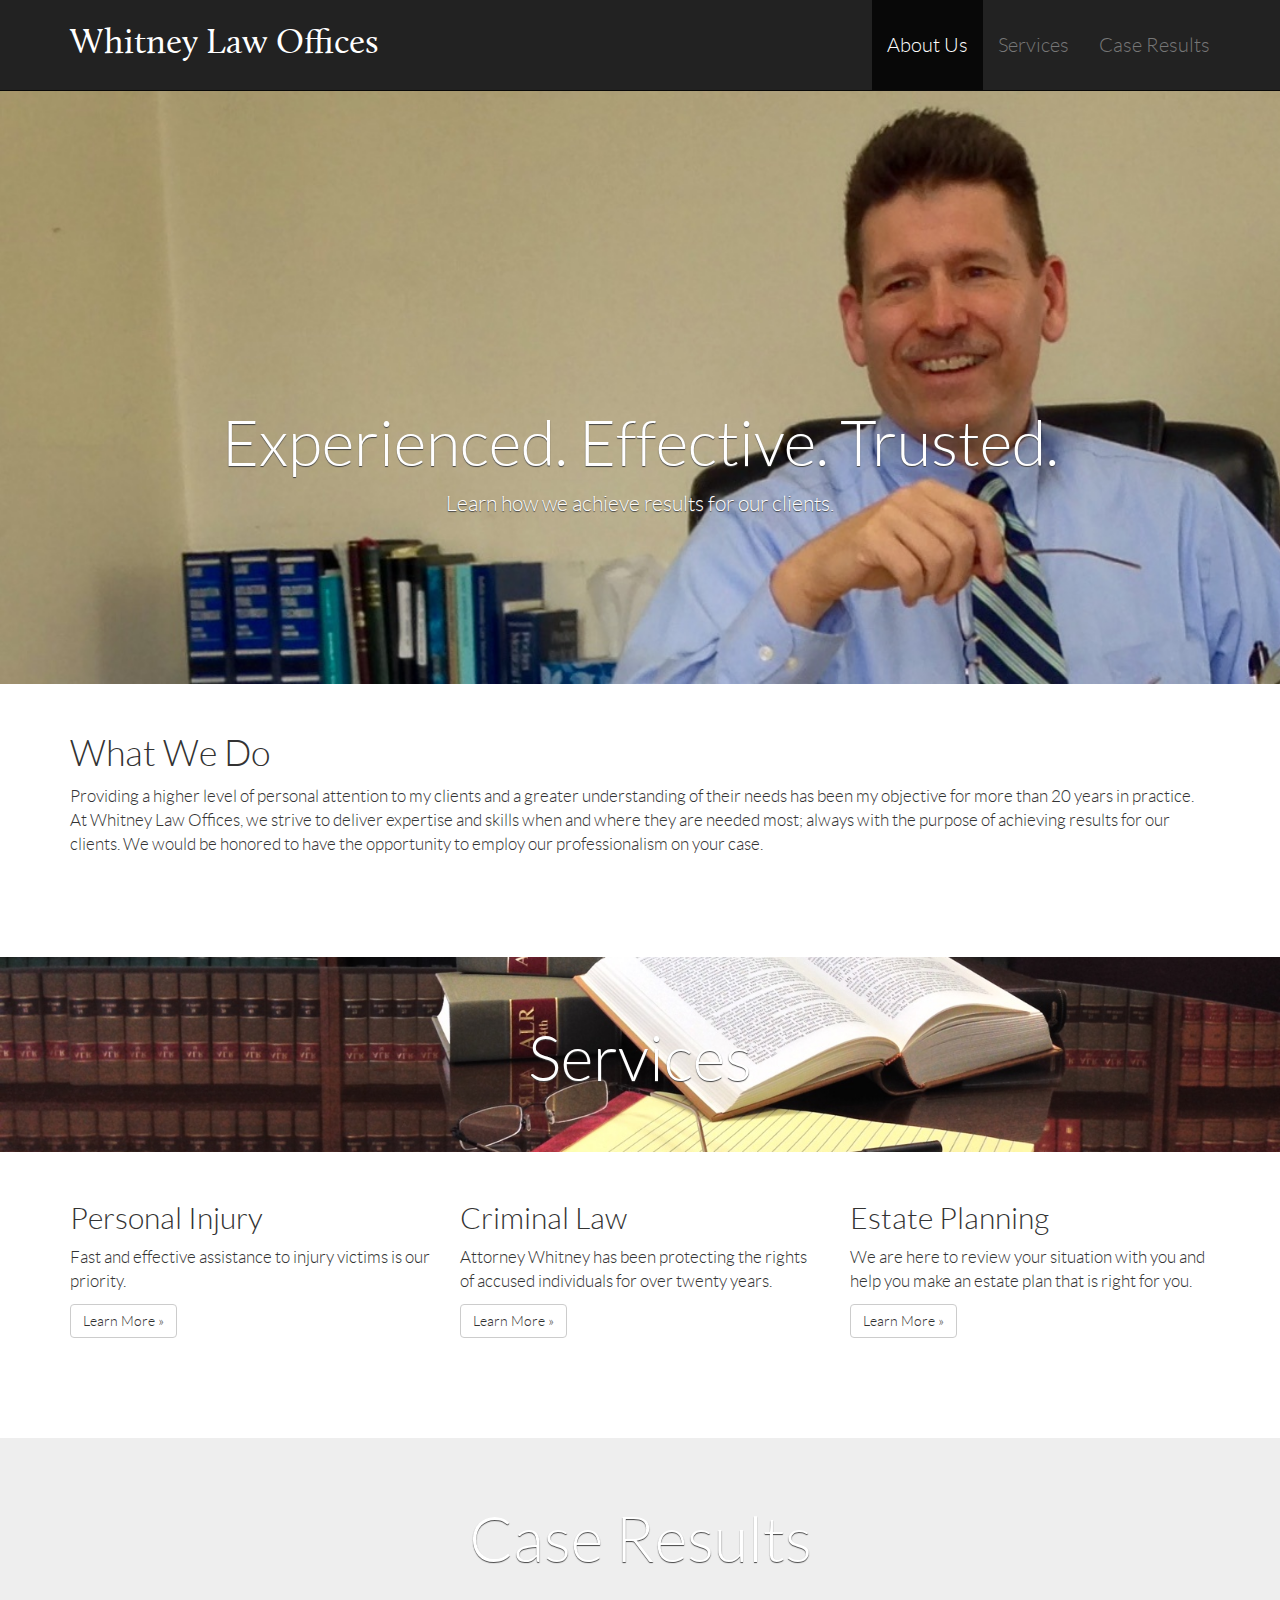
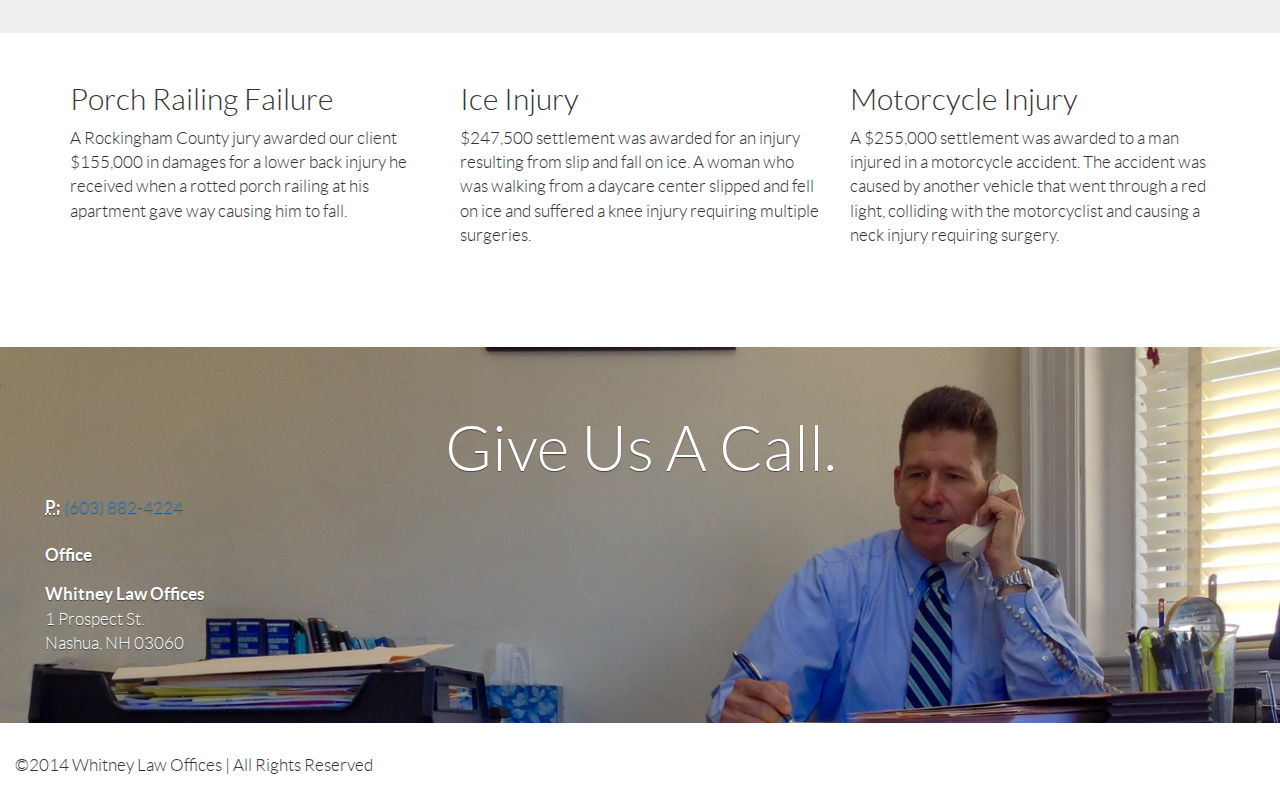
==== index.html @ d63b78fd "Updated files to reflect hosted changes." ====
<!DOCTYPE html>
<html>
  <head>
    <title>Whitney Law Offices</title>
    <meta charset="utf-8">
    <meta http-equiv="X-UA-Compatible" content="IE=edge">
    <meta name="viewport" content="width=device-width,
                                   initial-scale=1">
    <meta name="description" content="Familiar, Trusted, Effective">
    <!-- Stylesheets -->
    <link rel="stylesheet"
          href="css/bootstrap.min.css">
    <link rel="stylesheet" href="css/styles.css">
  </head>
  <body>

    <div class="navbar navbar-inverse navbar-fixed-top" role="navigation">
      <div class="container">
        <div class="navbar-header">
          <button type="button" class="navbar-toggle collapsed" data-toggle="collapse" data-target=".navbar-collapse">
            <span class="sr-only">Toggle navigation</span>
            <span class="icon-bar"></span>
            <span class="icon-bar"></span>
            <span class="icon-bar"></span>
          </button>
          <a class="navbar-brand" href="#">Whitney Law Offices</a>
        </div>
        <div class="navbar-collapse collapse">
          <ul class="nav navbar-nav navbar-right">
            <li class="active"><a href="#sec-about-us">About Us</a></li>
            <li><a href="#sec-services">Services</a></li>
            <li><a href="#sec-case-results">Case Results</a></li>
          </ul>
        </div>
      </div>
    </div>
    <header class="jumbotron about-us">
      <div class="container">
        <div class="row spacer">
          <div class="col-md-12">
            <h1 class="text-center">Experienced. Effective. Trusted.</h1>
            <p class="text-center">Learn how we achieve results for our clients.</p>
          </div>
        </div>
      </div>
    </header>
    <section class="sec-about-us">
      <div class="container">
        <div class="row">
          <div class="col-md-12">
            <h1>What We Do</h1>
            <p>
              Providing a higher level of personal attention to my clients and a
              greater understanding of their needs has been my objective for more
              than 20 years in practice. At Whitney Law Offices, we strive to
              deliver expertise and skills when and where they are needed most;
              always with the purpose of achieving results for our clients. We would
              be honored to have the opportunity to employ our professionalism on
              your case.
            </p>
          </div>
        </div>
      </div>
    </section>
    <header class="jumbotron services">
      <div class="container">
        <h1 class="text-center">Services</h1>
      </div>
    </header>
    <section class="sec-services">
      <div class="container">
        <div class="row">
          <div class="col-md-4">
            <h2>Personal Injury</h2>
            <p>
              Fast and effective assistance to injury victims is our
              priority.
            </p>
            <p>
              <!-- Modal Button -->
              <a class="btn btn-default" href="#" data-toggle="modal" role="button" data-target="#PIModal">
                Learn More »
              </a>
            </p>
          </div>
          <!-- Modal -->
          <div class="modal fade" id="PIModal" tabindex="-1" role="dialog" aria-labelledby="PIModalLabel" aria-hidden="true">
            <div class="modal-dialog">
              <div class="modal-content">
                <div class="modal-header">
                  <button type="button" class="close" data-dismiss="modal">
                    <span aria-hidden="true">&times;</span>
                    <span class="sr-only">Close</span>
                  </button>
                  <h4 class="modal-title" id="PIModal">
                    Personal Injury
                  </h4>
                </div>
                <div class="modal-body">
                  Fast and effective assistance to injury victims is
                  our priority. Attorney Whitney practiced in
                  personal injury law for over twenty years and
                  secured many substantial verdicts and settlements
                  for our clients. Our clients expect and receive
                  the peace of mind they need to recover. Whatever
                  the injury, however the cause, we provide a
                  confidential evaluation of your claim. We get all
                  the facts, explain to you your case in a
                  straightforward, no-nonsense manner and tell you
                  what you can expect. We have represented clients
                  in cases involving dog bites and dog attacks,
                  severe personal injury, injuries to children,
                  automobile collisions, motorcycle and bicycle
                  injuries, and many other incidents. The insurance
                  companies have not made things easy and we
                  understand that an aggressive stance and steady
                  pressure are often necessary to obtain a fair
                  result.
                </div>
              </div>
            </div>
          </div>

          <div class="col-md-4">
            <h2>Criminal Law</h2>
            <p>
              Attorney Whitney has been protecting the
              rights of accused individuals for over twenty years.
            </p>
            <p>
              <!-- Modal Button -->
              <a class="btn btn-default" href="#" data-toggle="modal" role="button" data-target="#CLModal">
                Learn More »
              </a>
            </p>
          </div>

          <!-- Modal -->
          <div class="modal fade" id="CLModal" tabindex="-1" role="dialog" aria-labelledby="CLModalLabel" aria-hidden="true">
            <div class="modal-dialog">
              <div class="modal-content">
                <div class="modal-header">
                  <button type="button" class="close" data-dismiss="modal">
                    <span aria-hidden="true">&times;</span>
                    <span class="sr-only">Close</span>
                  </button>
                  <h4 class="modal-title" id="CLModal">
                    Criminal Law
                  </h4>
                </div>
                <div class="modal-body">
                  <!--Consider listifying charges-->
                  Attorney Whitney has been protecting the
                  rights of accused individuals for over twenty
                  years. He has won jury acquittals in felony
                  cases and negotiated favorable or lenient plea
                  bargain arrangements in numerous other matters
                  dealing with a variety of criminal offenses. We
                  represent clients in all courts including Federal
                  Court. Attorney Whitney is also licensed to
                  practice in Massachusetts and has successfully
                  defended many clients there. Whether you are facing
                  drug charges, DWI, assault, juvenile, theft, motor
                  vehicle, or any other type of offense, we can
                  help. At an initial consultation, you will receive a
                  review of the facts of your case and a full analysis
                  of possible defenses that can be employed in your
                  favor.
                </div>
              </div>
            </div>
          </div>

          <div class="col-md-4">
            <h2>Estate Planning</h2>
            <p>
              We are here to review your situation with you and help you make an
              estate plan that is right for you.
            </p>
            <p>
              <!-- Modal Button -->
              <a class="btn btn-default" href="#" data-toggle="modal" role="button" data-target="#ESModal">
                Learn More »
              </a>
            </p>
          </div>

          <!-- Modal -->
          <div class="modal fade" id="ESModal" tabindex="-1" role="dialog" aria-labelledby="ESModalLabel" aria-hidden="true">
            <div class="modal-dialog">
              <div class="modal-content">
                <div class="modal-header">
                  <button type="button" class="close" data-dismiss="modal">
                    <span aria-hidden="true">&times;</span>
                    <span class="sr-only">Close</span>
                  </button>
                  <h4 class="modal-title" id="ESModal">
                    Estate Planning - Probate
                  </h4>
                </div>
                <div class="modal-body">
                  We are here to review your situation with you and
                  help you make an estate plan that is right for
                  you. If someone has passed on leaving an estate to
                  settle, whether with a will or without, we are ready
                  to open a probate administration promptly and
                  proceed towards formal distribution with an eye on
                  eliminating possible disputes. Let us handle your
                  probate case as we have successfully done for so
                  many of our other clients. Probate administration
                  can often become complicated with inheritance of
                  estate taxes, missing heirs, minors, and other
                  issues. And if someone you know has lost the ability
                  to manage their own finances or care for themselves,
                  we are always available to assist in obtaining a
                  guardianship from the court.
                </div>
              </div>
            </div>
          </div>

        </div>
      </div>
    </section>

    <header class="jumbotron case-results">
      <div class="container">
        <h1 class="text-center">Case Results</h1>
      </div>
    </header>

    <section class="sec-case-results">
      <div class="container">
        <div class="row">
          <div class="col-md-4">
            <h2>Porch Railing Failure</h2>
            <p>
              A Rockingham County jury awarded our client $155,000
              in damages for a lower back injury he received when a
              rotted porch railing at his apartment gave way causing
              him to fall.
            </p>
          </div>

          <div class="col-md-4">
            <h2>Ice Injury</h2>
            <p>
              $247,500 settlement was awarded for an injury
              resulting from slip and fall on ice. A woman who was
              walking from a daycare center slipped and fell on ice
              and suffered a knee injury requiring multiple
              surgeries.
            </p>
          </div>

          <div class="col-md-4">
            <h2>Motorcycle Injury</h2>
            <p>
              A $255,000 settlement was awarded to a man injured in
              a motorcycle accident. The accident was caused by
              another vehicle that went through a red light,
              colliding with the motorcyclist and causing a neck
              injury requiring surgery.
            </p>
          </div>

        </div>
      </div>
    </section>
    <section class="contact-us">
      <header class="jumbotron">
        <div class="container-fluid contact-us">
          <div class="row">
            <div class="col-md-12">
              <h1 class="text-center">Give Us A Call.</h1>
            </div>
            <div class="col-md-4">
              <p>
                <strong class="com-method"><abbr title="Phone">P:</abbr></strong>
                <a href="tel:6038824224">(603) 882-4224</a><br>
                <br>
                <strong>Office</strong><br>
                <address>
                  <strong class="com-method">Whitney Law Offices</strong><br>
                  1 Prospect St.<br>
                  Nashua, NH 03060
                </address>
              </p>
            </div>
          </div>
        </div>
      </header>
    </section>

    <div class="container-fluid">
      <div class="row">
        <div class="col-md-12">
          <p>
            ©2014 Whitney Law Offices | All Rights Reserved
          </p>
        </div>
      </div>
    </div>

    <script src="https://ajax.googleapis.com/ajax/libs/jquery/2.1.1/jquery.min.js"></script>
    <script src="https://maxcdn.bootstrapcdn.com/bootstrap/3.2.0/js/bootstrap.min.js"></script>

    <script>
    var sections = $('section');
    var navbar = $('.navbar');
    var collapse = $('.collapse');
    var collapse_height = collapse.outerHeight();
    var nav_height = navbar.outerHeight();

    $(window).on('scroll', function () {
        var cur_pos = $(this).scrollTop();

        // If were at the bottom of the page, set the last section to be active
        if($(window).scrollTop() + $(window).height() >= $(document).height()) {
            // If the active section isn't already the last
            if (navbar.find('.active').children() != navbar.find('ul').children().get(-1).children) {
                // deactivate section
                navbar.find('li').removeClass('active');
                sections.removeClass('active');

                // make bottom section the last
                var lastsec = navbar.find('ul').children().get(-1);
                lastsec.className = "active";
            }
        } else {
            sections.each(function() {
                // Getting the upper and lower bounds of this section
                var top = $(this).offset().top - nav_height - collapse_height;
                bottom = top + $(this).outerHeight();

                if (cur_pos >= top && cur_pos <= bottom) {
                    navbar.find('li').removeClass('active');
                    sections.removeClass('active');
                    // Make the link that corresponds to this section active
                    navbar.find('a[href="#'+$(this).attr('class')+'"]').parent().addClass("active");
                }
            });
        }
    });

    // Animate fluid transition to the clicked-on selection
    navbar.find('a').on('click', function () {
        var start = $(this).attr('href');
        var link = start.substring(1, start.length);
        $('html, body').animate({
            // compensate for size of navbar
            scrollTop: $('.'+link+'').offset().top - nav_height - collapse_height
        }, 500);

        return false;
    });
    </script>
  </body>
</html>
---- css/styles.css ----
/* Fonts */

@font-face {
    font-family: Lato-Light;
    src: url('lato-lig-webfont.woff') format('woff');
}

@font-face {
    font-family: Lato-Reg;
    src: url('lato-reg-webfont.woff') format('woff');
}

@font-face {
    font-family: Lato-Bold;
    src: url('lato-bol-webfont.woff') format('woff');
}

@font-face {
    font-family: Lato-Hairline-Italic;
    src: url('lato-haiita-webfont.woff') format('woff');
}

@font-face {
    font-family: Calluna;
    src: url('exljbris_-_calluna-regular-webfont.woff') format('woff');
    font-weight: light;
}

h1 {
    font-family: Lato-Light;
}

strong {
    font-family: Lato-Bold;
    font-size: 17px;
    font-style: bold;
}

blockquote {
    font-family: Lato-Hairline-Italic;
}

/* Navbar */
.navbar-brand {
    font-size: 35px;
    font-family: Calluna;
}

.nav {
    font-family: Lato-Light;
    font-size: 20px;
}

.navbar-inverse .navbar-nav > li > a:hover {
    color: #777;
}

.navbar-inverse .navbar-nav>li>a:focus {
    color: #777;
}

/*Keep nav button and brand separate*/
@media (max-width: 400px) {
    .navbar-brand {
        font-size: 30px;
    }
}

@media (max-width: 320px) {
    .navbar-brand {
        font-size: 25px;
    }
}

.spacer {
    margin-top: 150px
}

.jumbotron {
    margin-top: 90px;
    background-size: cover;
    background-repeat: no-repeat;
    font-family: Lato;
    color: white;
    text-shadow: #444 0 1px 1px;
}

.about-us {
    background-image: url("../assets/whitlaw_convo_cropped.jpg");
    padding-top: 150px;
    padding-bottom: 150px;
    background-position: 80%;
}

.case-results {
    background-image: url("../assets/whitlaw_conference.jpg");
    background-position: 0% 50%;
}

.services {
    background-image: url("../assets/whitlaw_services.jpg");
    background-position-x: 20%;
    background-position: 20% 65%;
}

.contact-us > .jumbotron {
    background-image: url("../assets/whitlaw_on_phone_cropped.jpg");
    background-position: 80%
}

/* Tasteful background positions */

@media (max-width: 556px) {
    .contact-us > .jumbotron {
        background-position: 70%;
    }
}

.container, .container-fluid p, address {
    font-family: Lato-Light;
    font-style: light;
    font-size: 17px;
}


/* Phone & Email */
.com-method {
    font-family: Lato-Bold;
}
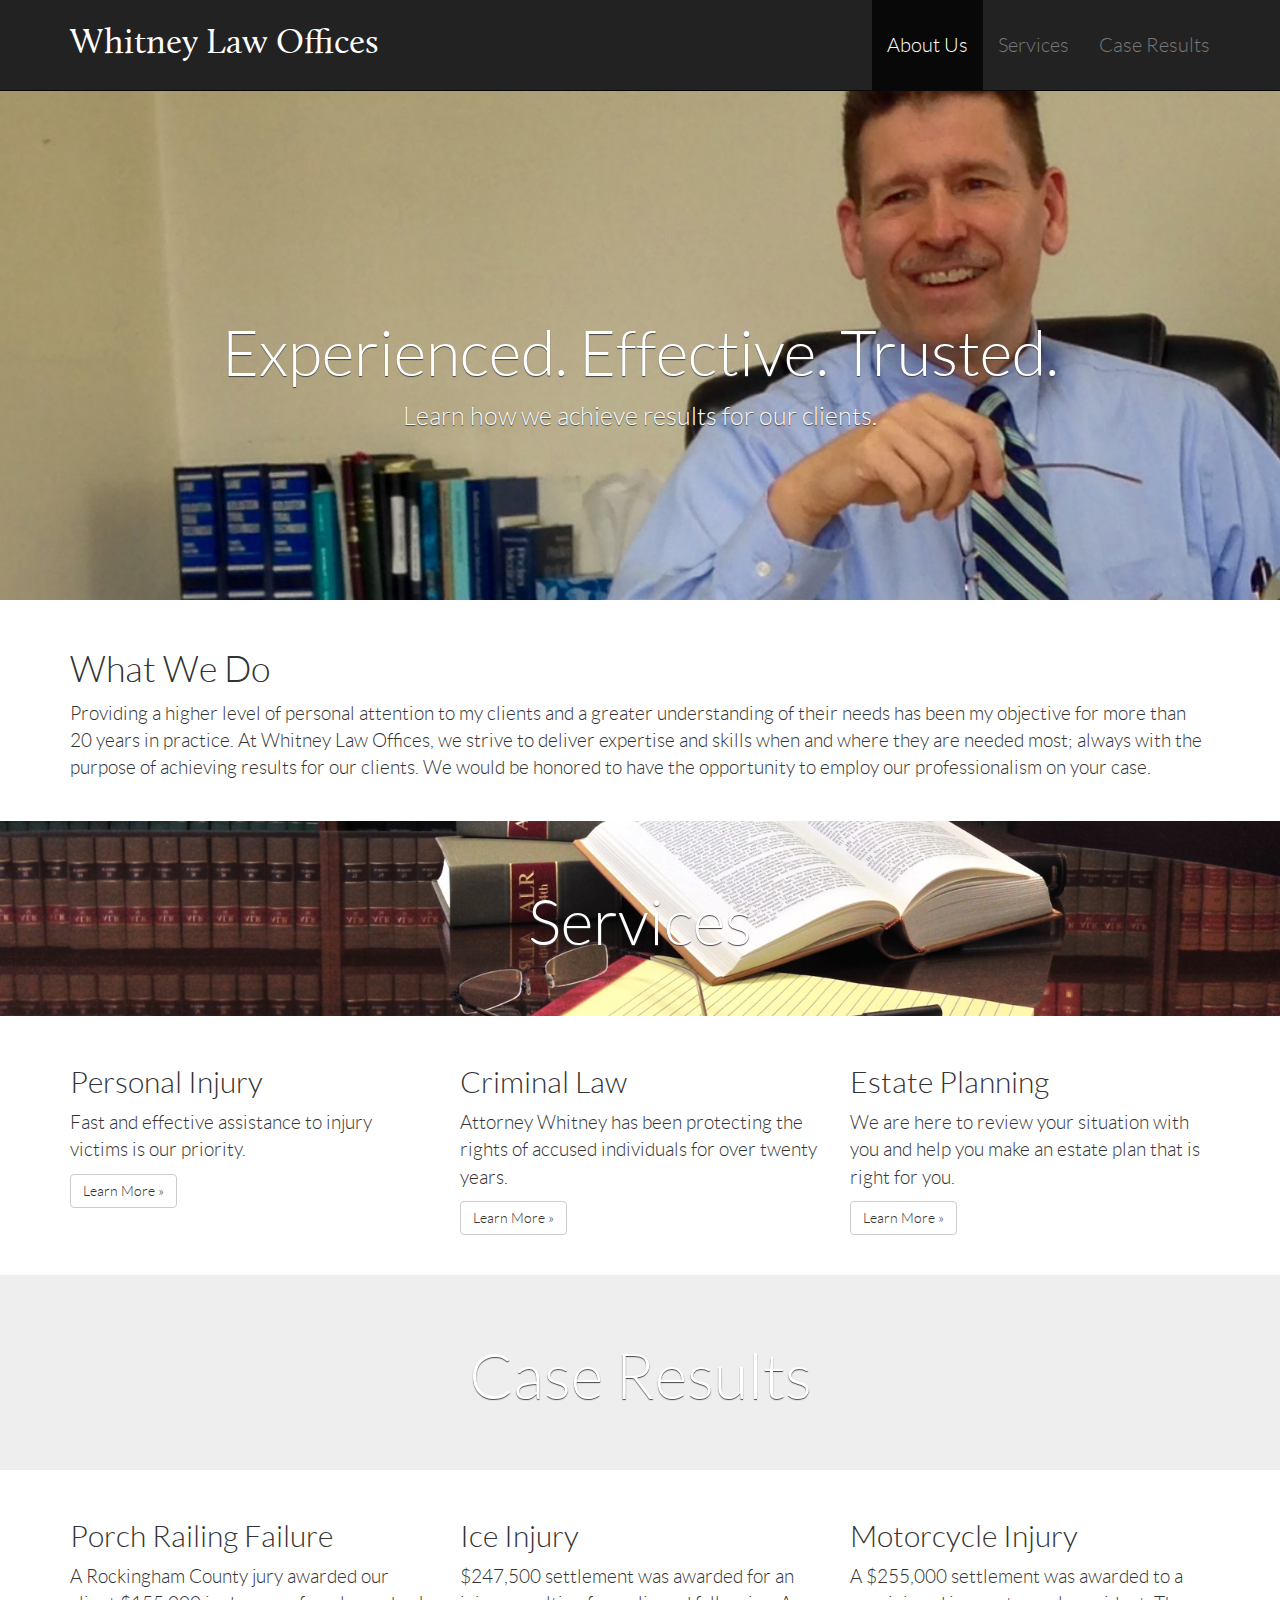
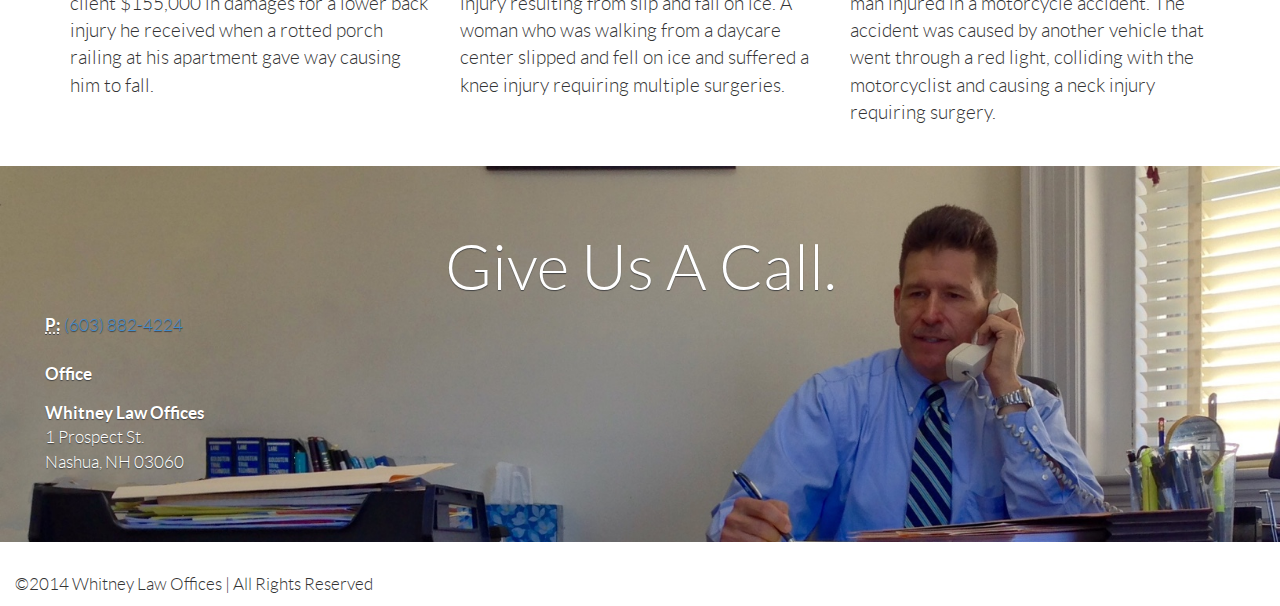
==== commit 21c4f506: "Evened top and bottom section margins." ====
--- a/index.html
+++ b/index.html
@@ -39,7 +39,7 @@
         <div class="row spacer">
           <div class="col-md-12">
             <h1 class="text-center">Experienced. Effective. Trusted.</h1>
-            <p class="text-center">Learn how we achieve results for our clients.</p>
+            <p class="text-center caption">Learn how we achieve results for our clients.</p>
           </div>
         </div>
       </div>
--- a/css/styles.css
+++ b/css/styles.css
@@ -40,6 +40,18 @@
     font-family: Lato-Hairline-Italic;
 }
 
+section {
+    margin-bottom: 30px
+}
+
+p {
+    font-size: 19px
+}
+
+.jumbotron p {
+    font-size: 25px
+}
+
 /* Navbar */
 .navbar-brand {
     font-size: 35px;
@@ -77,7 +89,6 @@
 }
 
 .jumbotron {
-    margin-top: 90px;
     background-size: cover;
     background-repeat: no-repeat;
     font-family: Lato;
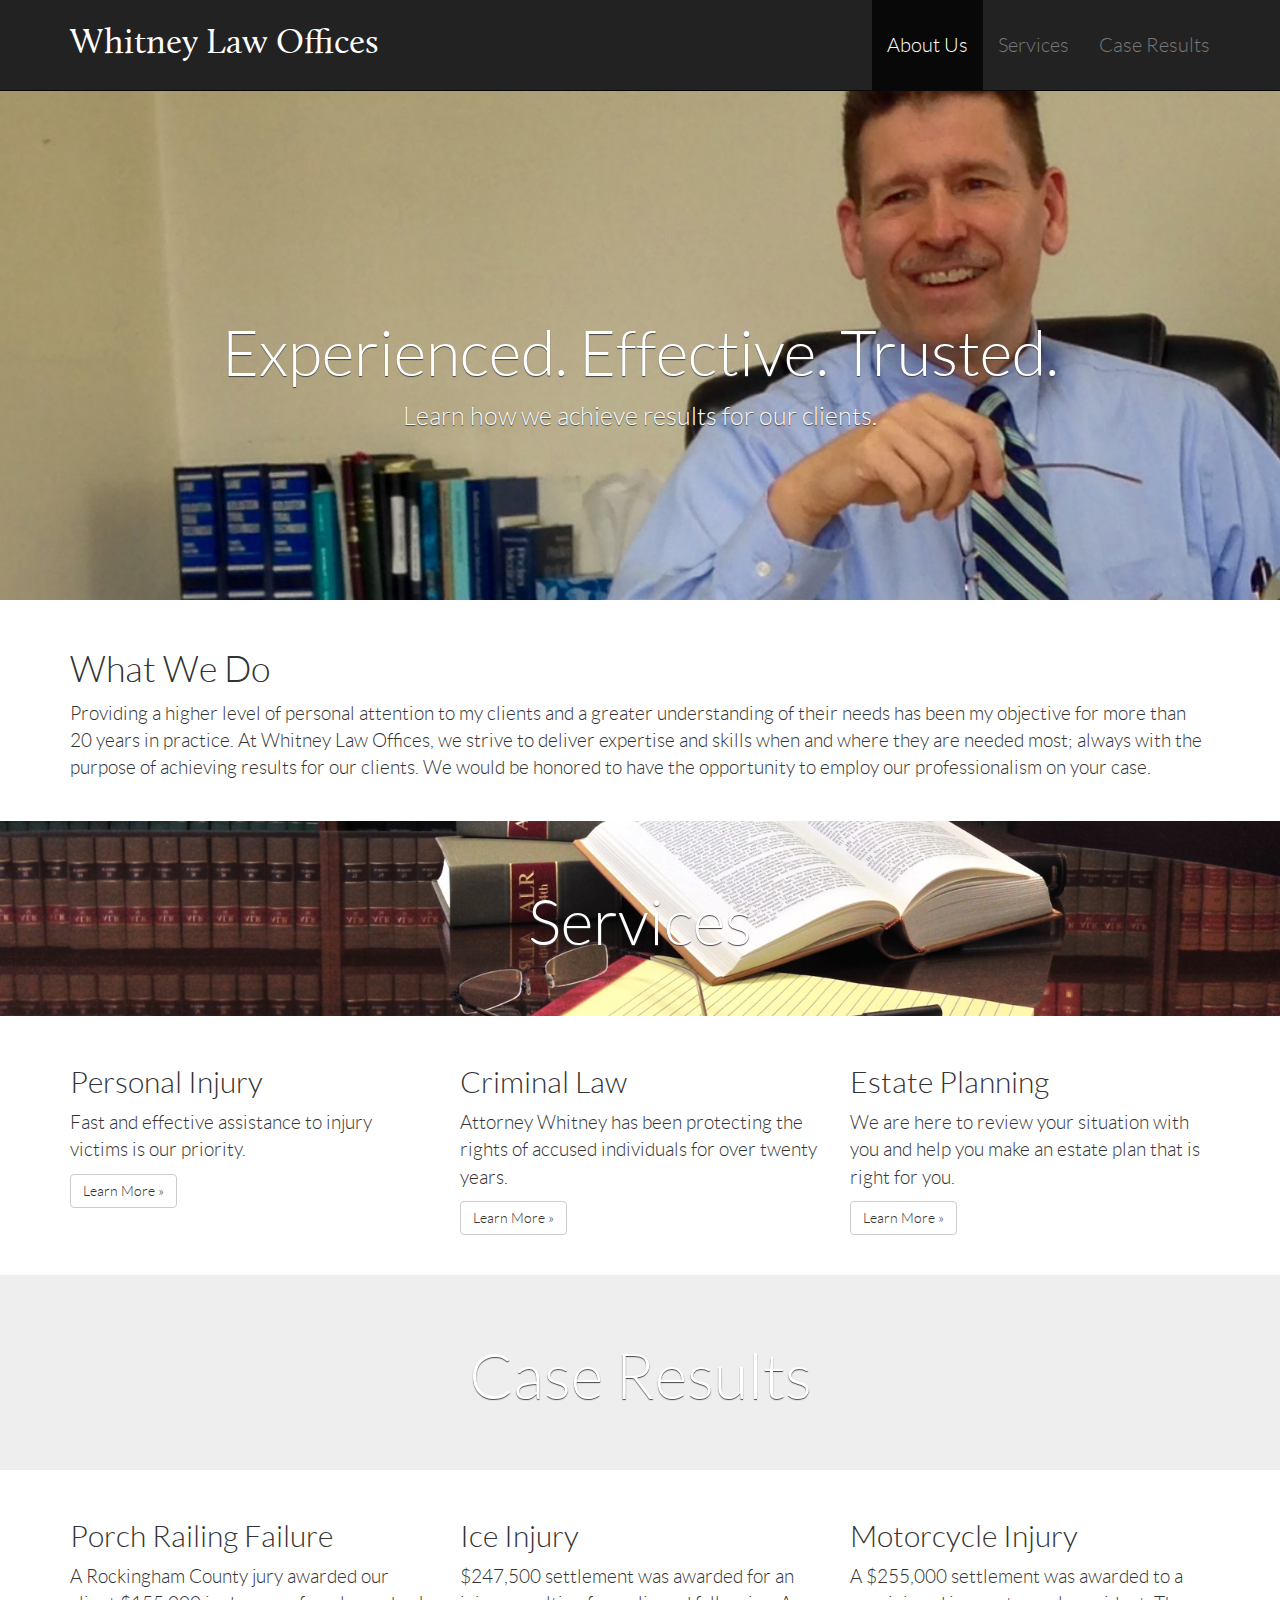
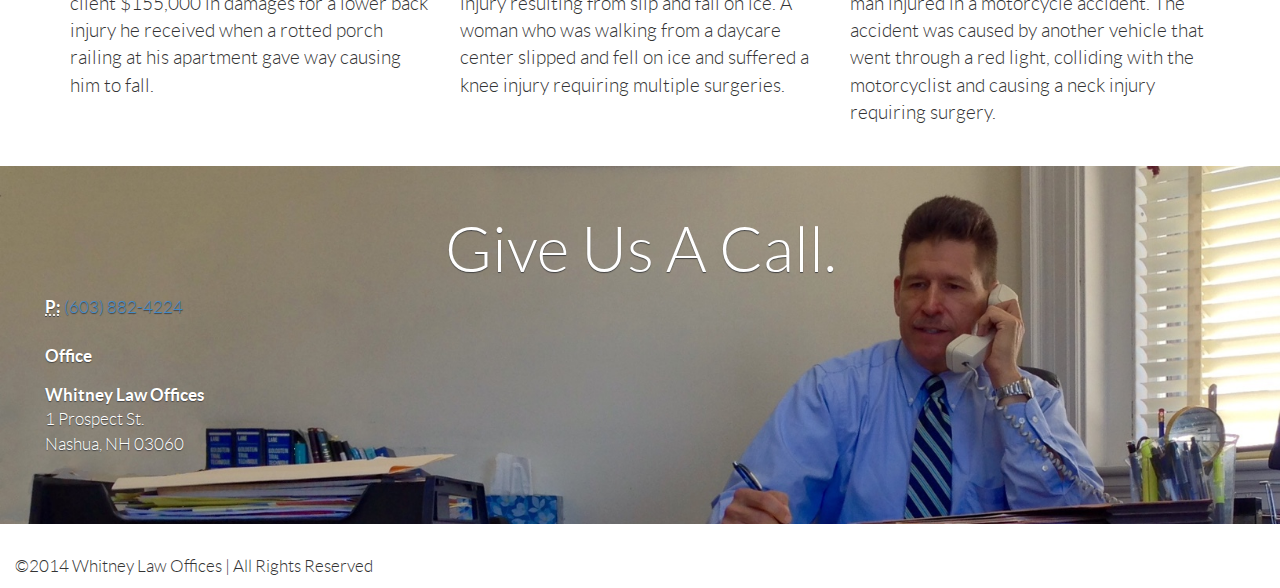
==== commit 5c5b8fb4: "Disabled zooming on mobile devices." ====
--- a/index.html
+++ b/index.html
@@ -4,12 +4,10 @@
     <title>Whitney Law Offices</title>
     <meta charset="utf-8">
     <meta http-equiv="X-UA-Compatible" content="IE=edge">
-    <meta name="viewport" content="width=device-width,
-                                   initial-scale=1">
+    <meta name="viewport" content="width=device-width, initial-scale=1.0, maximum-scale=1.0, user-scalable=no">
     <meta name="description" content="Familiar, Trusted, Effective">
     <!-- Stylesheets -->
-    <link rel="stylesheet"
-          href="css/bootstrap.min.css">
+    <link rel="stylesheet" href="css/bootstrap.min.css">
     <link rel="stylesheet" href="css/styles.css">
   </head>
   <body>
--- a/css/styles.css
+++ b/css/styles.css
@@ -116,7 +116,8 @@
 
 .contact-us > .jumbotron {
     background-image: url("../assets/whitlaw_on_phone_cropped.jpg");
-    background-position: 80%
+    background-position: 80%;
+    padding-top: 30px
 }
 
 /* Tasteful background positions */
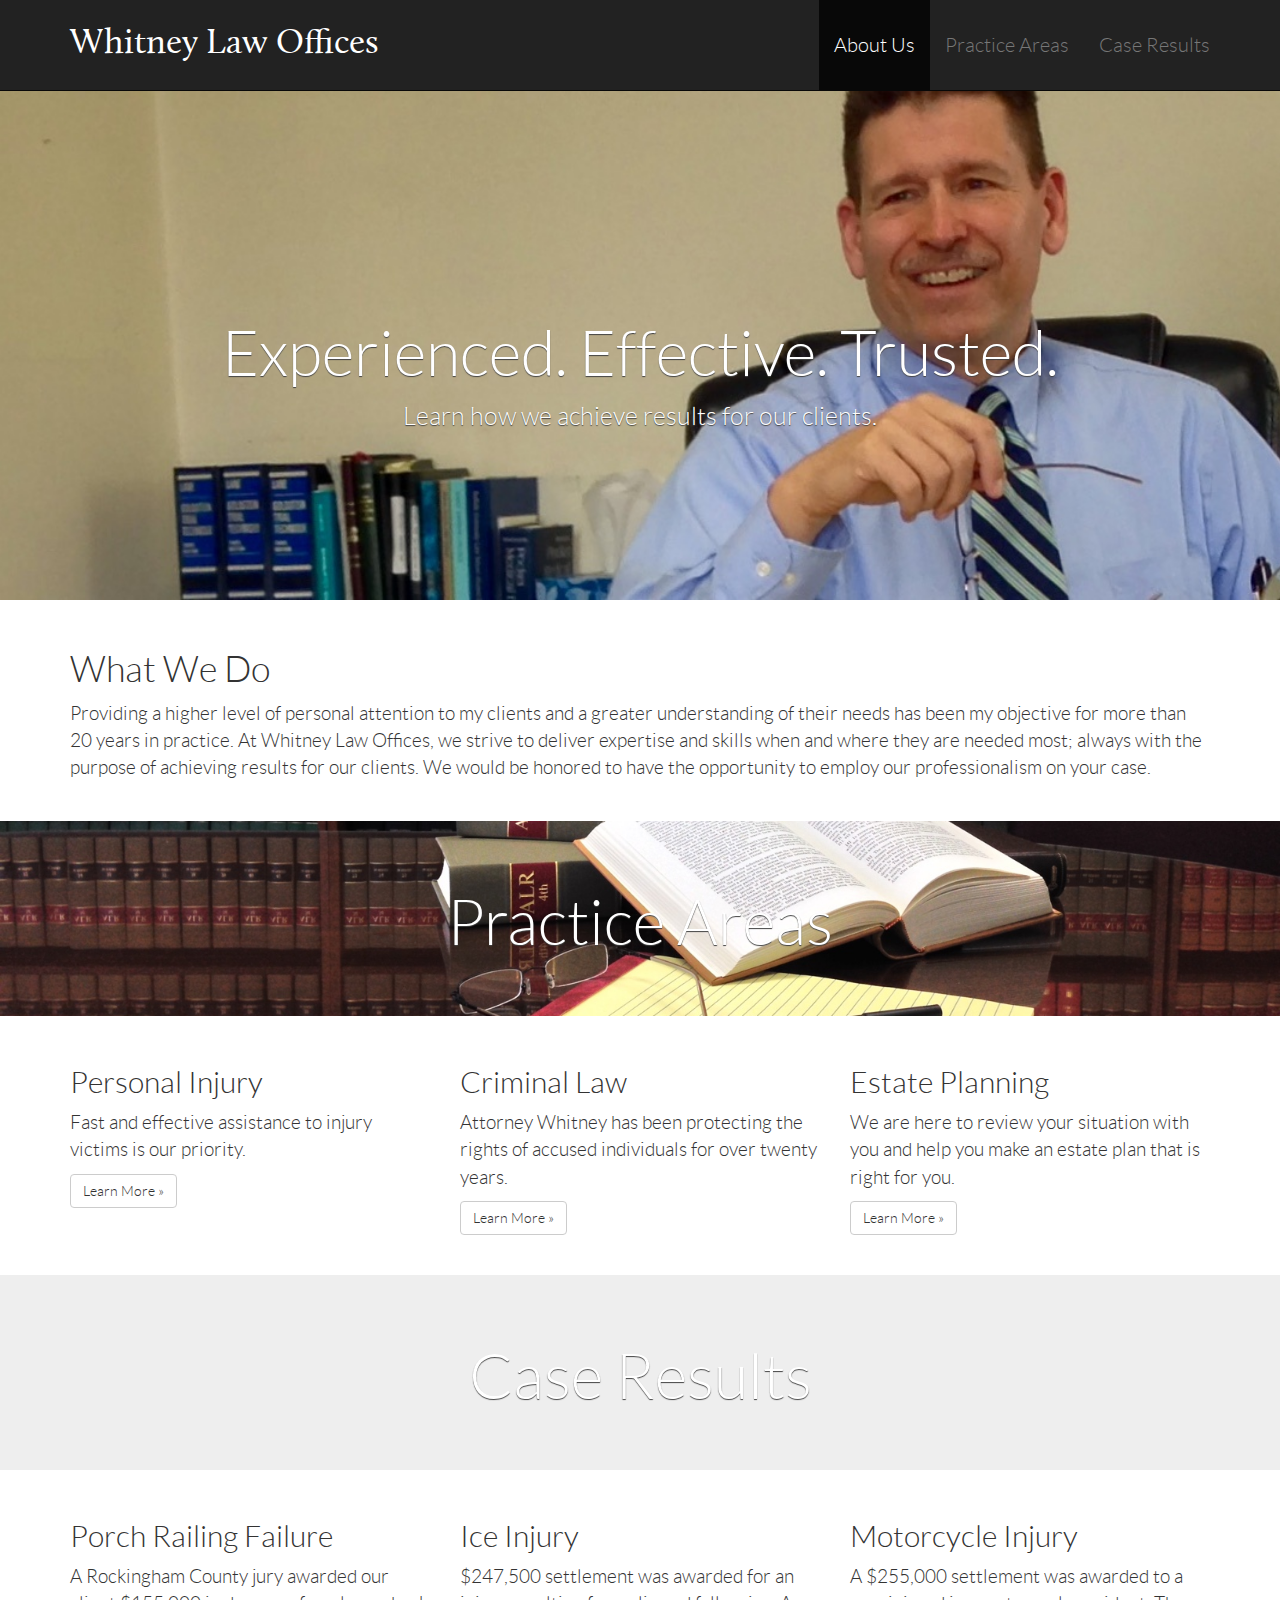
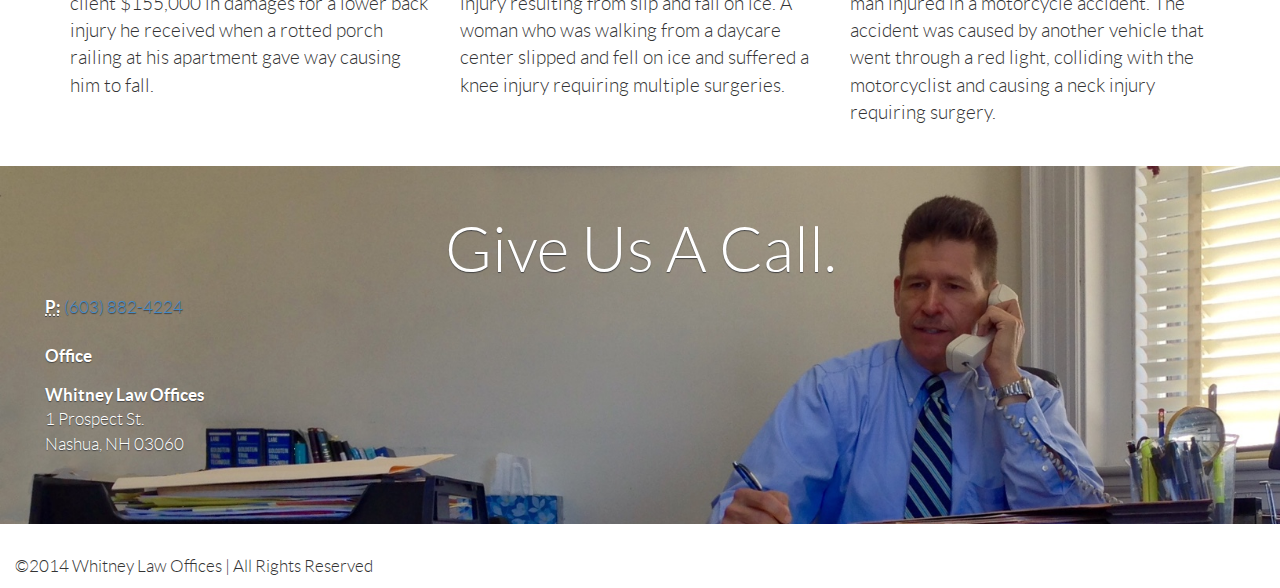
==== commit 0bb85b47: "Changed "Services" to "Practice Areas"." ====
--- a/index.html
+++ b/index.html
@@ -11,7 +11,6 @@
     <link rel="stylesheet" href="css/styles.css">
   </head>
   <body>
-
     <div class="navbar navbar-inverse navbar-fixed-top" role="navigation">
       <div class="container">
         <div class="navbar-header">
@@ -26,7 +25,7 @@
         <div class="navbar-collapse collapse">
           <ul class="nav navbar-nav navbar-right">
             <li class="active"><a href="#sec-about-us">About Us</a></li>
-            <li><a href="#sec-services">Services</a></li>
+            <li><a href="#sec-services">Practice Areas</a></li>
             <li><a href="#sec-case-results">Case Results</a></li>
           </ul>
         </div>
@@ -62,7 +61,7 @@
     </section>
     <header class="jumbotron services">
       <div class="container">
-        <h1 class="text-center">Services</h1>
+        <h1 class="text-center">Practice Areas</h1>
       </div>
     </header>
     <section class="sec-services">
--- a/css/styles.css
+++ b/css/styles.css
@@ -1,5 +1,4 @@
 /* Fonts */
-
 @font-face {
     font-family: Lato-Light;
     src: url('lato-lig-webfont.woff') format('woff');
@@ -71,19 +70,6 @@
     color: #777;
 }
 
-/*Keep nav button and brand separate*/
-@media (max-width: 400px) {
-    .navbar-brand {
-        font-size: 30px;
-    }
-}
-
-@media (max-width: 320px) {
-    .navbar-brand {
-        font-size: 25px;
-    }
-}
-
 .spacer {
     margin-top: 150px
 }
@@ -120,22 +106,44 @@
     padding-top: 30px
 }
 
+.container, .container-fluid p, address {
+    font-family: Lato-Light;
+    font-style: light;
+    font-size: 17px;
+}
+
+/* Phone & Email */
+.com-method {
+    font-family: Lato-Bold;
+}
+
+/*Keep nav button and brand separate*/
+@media (max-width: 400px) {
+    .navbar-brand {
+        font-size: 30px;
+    }
+}
+
+@media (max-width: 320px) {
+    .navbar-brand {
+        font-size: 25px;
+    }
+
+    .about-us {
+        padding-top: 0px;
+        padding-bottom: 0px;
+    }
+}
+
 /* Tasteful background positions */
-
 @media (max-width: 556px) {
     .contact-us > .jumbotron {
         background-position: 70%;
     }
 }
 
-.container, .container-fluid p, address {
-    font-family: Lato-Light;
-    font-style: light;
-    font-size: 17px;
-}
-
-
-/* Phone & Email */
-.com-method {
-    font-family: Lato-Bold;
+@media (max-width: 367px) {
+    .spacer {
+        margin-top: 250px
+    }
 }